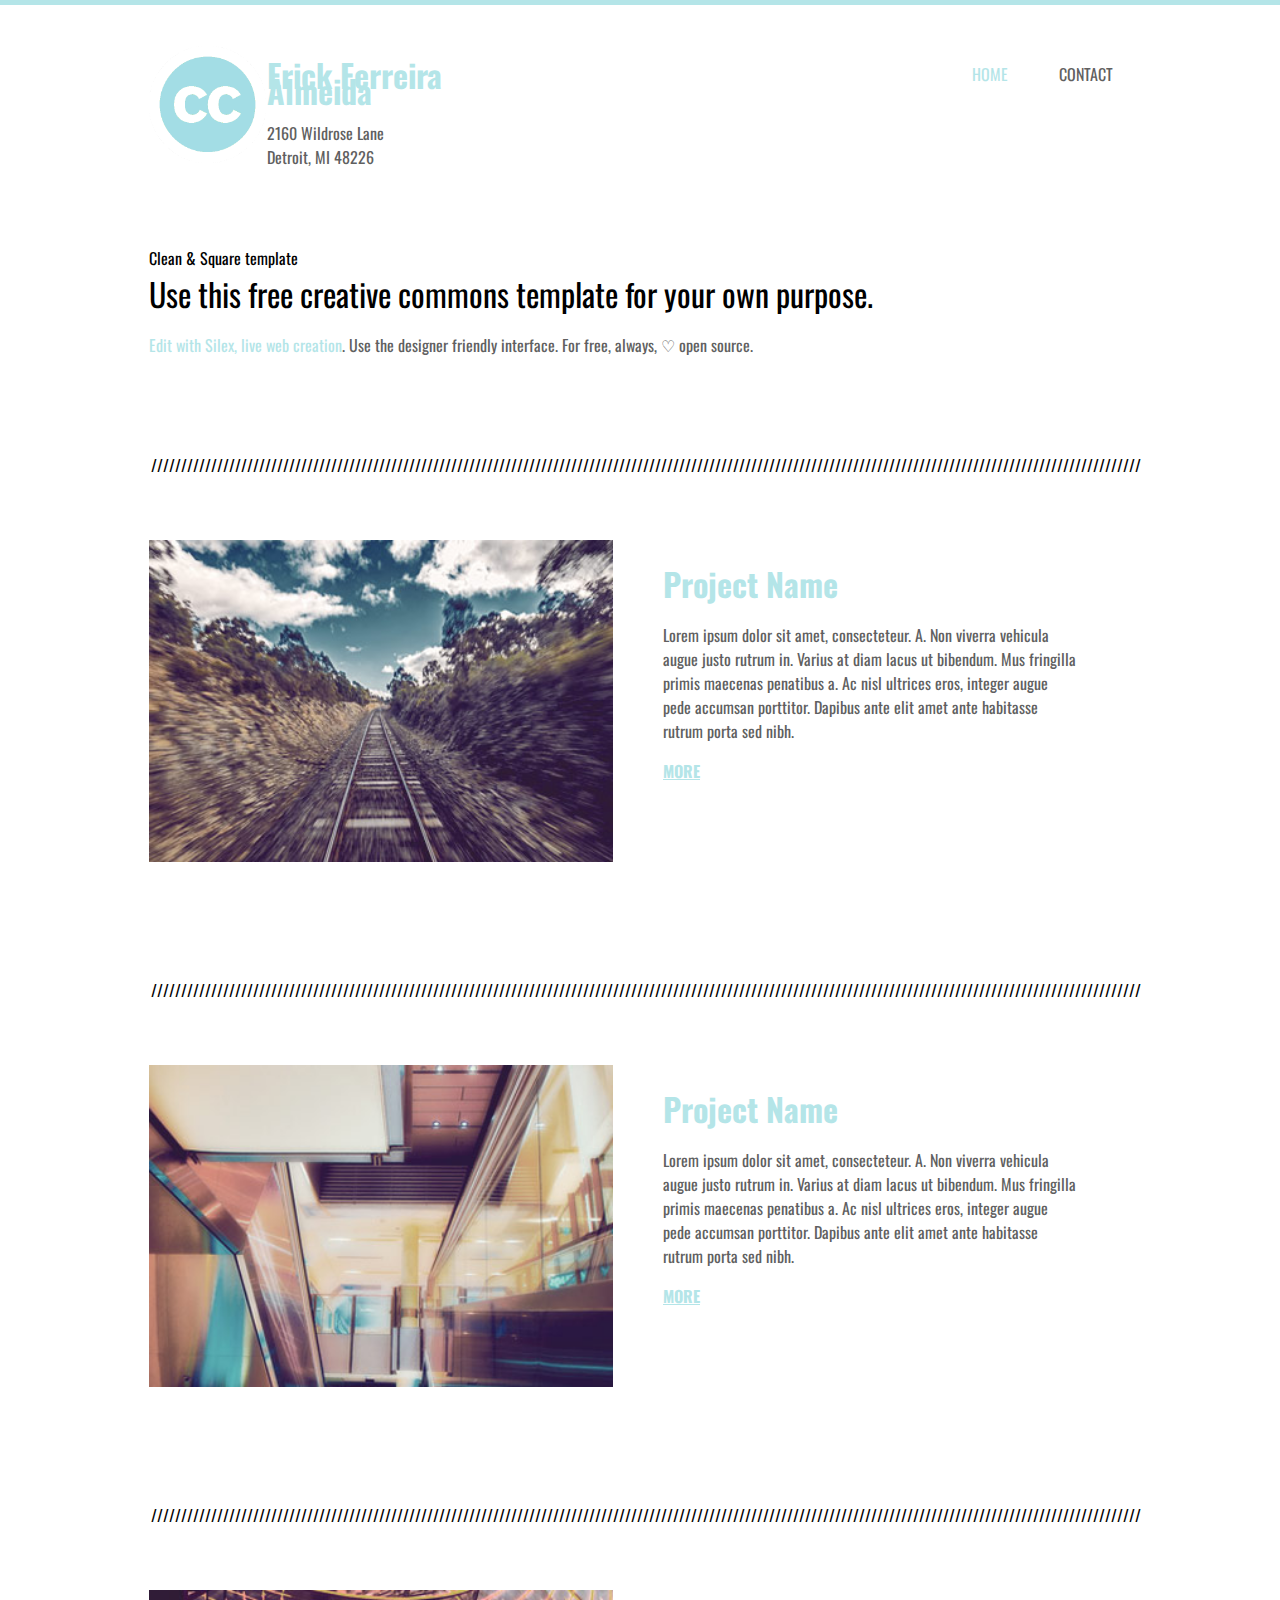
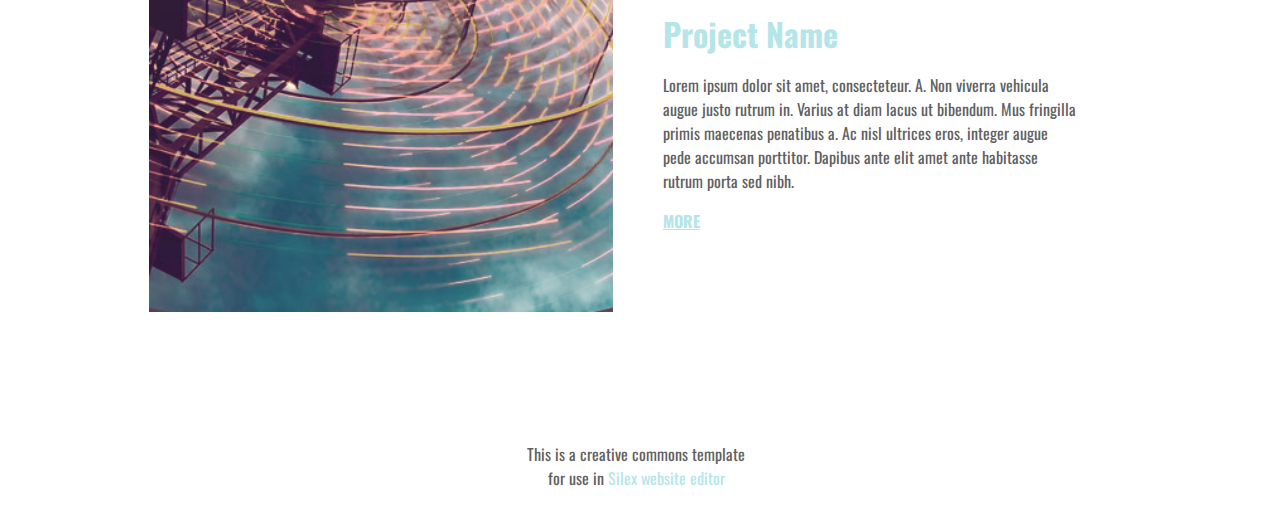
==== index.html @ fea1775f "Batch update" ====
<!doctype html><html lang="en"><head>
    <title>Clean &amp; Square free template - Home</title>
    <meta charset="UTF-8">
    <meta name="generator" content="Silex v2.2.14">

    
    

    <script src="js/jquery.js"></script>
    
    
    <script src="js/front-end.js"></script>
    <link rel="stylesheet" href="css/normalize.css">
    <link rel="stylesheet" href="css/front-end.css">

    

    

    






    
    































    
    
<link href="https://fonts.googleapis.com/css?family=Oswald" rel="stylesheet" class="silex-custom-font"><meta name="viewport" content="width=device-width, initial-scale=1"><script class="silex-script"></script><script src="js/script.js"></script><link href="css/styles.css" rel="stylesheet"><style>body { opacity: 0; transition: .25s opacity ease; }</style></head>

<body class="body-initial all-style enable-mobile prevent-resizable prevent-selectable editable-style silex-runtime silex-published" data-current-page="page-home">
    <div class="container-element editable-style silex-id-1483130857943-13 section-element small-height website-min-width hide-on-mobile prevent-resizable">
        <div class="editable-style silex-element-content website-width silex-id-1483130857943-12 container-element"></div>
    </div>
    
    <header class="container-element editable-style silex-id-1483130355289-7 section-element website-min-width prevent-resizable" style="top: 0px; left: 0px;">
        
    <div class="editable-style silex-element-content website-width silex-id-1483130355289-6 container-element">
            
            

        <div class="editable-style silex-id-1552772425150-3 text-element silex-component prevent-resizable hamburger-menu prevent-auto-z-index hide-on-desktop"><div class="silex-element-content normal">
<!-- inspired by https://codepen.io/erikterwan/pen/EVzeRP -->
<div class="hamburger-menu_1675347473189_538 closed">
    <div class="hamburger-btn ">
      <span></span>
      <span></span>
      <span></span>
    </div>
    <div class="nav-container">
      <div class="prevent-scale">
        <nav class="">
            <ul>
            
                <li><a href="./" class="page-link-active">Home</a></li>
            
                <li><a href="contact.html">Contact</a></li>
            
                <li><a href="https://www.silex.me/">Powered by Silex</a></li>
            
            </ul>
        </nav>
      </div>
  </div>
</div>
<script>
(function() {
  var isOpen = false;
  function close() {
    isOpen = false;
    document.querySelector('.hamburger-menu_1675347473189_538').classList.remove('open');
    document.querySelector('.hamburger-menu_1675347473189_538').classList.add('closed');
  }
  function open() {
    isOpen = true;
    document.querySelector('.hamburger-menu_1675347473189_538').classList.add('open');
    document.querySelector('.hamburger-menu_1675347473189_538').classList.remove('closed');
  }
  function toggle() {
    if(isOpen) close();
    else open();
  }
  function scrollOrResize() {
    close();
    move();
  }
  var silexElement = document.querySelector('.hamburger-menu_1675347473189_538').closest('.editable-style');
  function move() {
    var data = window.silex
    var rect = silexElement.getBoundingClientRect();
    var offset = {
      top: rect.top + data.scrollTop,
      left: rect.left + data.scrollLeft,
    };
    var container = document.querySelector('.hamburger-menu_1675347473189_538 .nav-container');
    container.style.transform = 'translate(' + (data.scrollLeft - (offset.left/data.scale)) + 'px, ' + (data.scrollTop - (offset.top/data.scale)) + 'px)';
  }
  document.querySelector('.hamburger-menu_1675347473189_538 .hamburger-btn').addEventListener('click', function() { toggle(); });
  document.addEventListener('resize', scrollOrResize);
  document.addEventListener('scroll', scrollOrResize);
  scrollOrResize()
  setTimeout(() => scrollOrResize(), 0)
})();
</script>
</div></div><div class="editable-style container-element silex-id-1594114016137-2 hide-on-desktop"></div><div class="editable-style text-element silex-id-1436036522018-5 nav hide-on-mobile">
                    <div class="silex-element-content normal"><p>
                        <a href="./" class="page-link-active">HOME</a>
                    </p></div>
                </div><div class="editable-style text-element silex-id-1436036521917-4 nav hide-on-mobile">
                    <div class="silex-element-content normal">
                        <p><a href="contact.html" class="">CONTACT</a>
                    </p></div>
                </div><a class="editable-style image-element silex-id-1436036524431-29 page-link-active" href="./">
                    <img src="assets/cc.png" class="" alt="Logo">
                </a><a class="editable-style text-element grey-text silex-id-1436036524330-28 page-link-active" href="./">
                    <div class="silex-element-content normal">
                        <h1>Erick Ferreira Almeida</h1><p>2160 Wildrose Lane
                        <br>Detroit, MI 48226</p></div>
                </a></div></header><section class="container-element editable-style silex-id-1483131519736-31 section-element website-min-width prevent-resizable page-home paged-element paged-element-visible">
        <div class="editable-style silex-element-content website-width silex-id-1483131519736-30 container-element">
            
        <div class="editable-style text-element silex-id-1436036524230-27">
                <div class="silex-element-content normal">
                    Clean &amp; Square template
                    <h2>Use this free creative commons template for your own purpose.&nbsp;</h2>
                    <p><a href="//www.silex.me">Edit with Silex, live web creation</a>.&nbsp;Use the designer friendly interface. For free, always,&nbsp;♡ open source.</p>
                </div>
            </div></div>
    </section>



    <section class="container-element editable-style section-element silex-id-1483130397853-8 website-min-width prevent-resizable page-home paged-element paged-element-visible">
        <div class="editable-style silex-element-content website-width container-element silex-id-1483130397854-9">
            
            

            
        <div class="editable-style text-element full-width grey-text silex-id-1436036523928-24 hide-on-mobile">
                <div class="silex-element-content normal">
                    /////////////////////////////////////////////////////////////////////////////////////////////////////////////////////////////////////////////////////////////////////
                </div>
            </div><div class="editable-style image-element silex-id-1483131239727-16">
                <img src="assets/pic08.jpg" class="" alt="an illustrative image"></div><div class="editable-style text-element product-details silex-id-1436036523626-21">
                <div class="silex-element-content normal">
                    <h3>Project Name</h3>
                    
                        
                    
                    
                        <p>Lorem ipsum dolor sit amet, consecteteur. A. Non viverra vehicula augue justo rutrum in. Varius at diam lacus ut bibendum. Mus fringilla primis maecenas penatibus a. Ac nisl ultrices eros, integer augue pede accumsan porttitor.
                            Dapibus ante elit amet ante habitasse rutrum porta sed nibh. <br></p><p><a href="./" class="page-link-active"><b>MORE</b></a></p>
                    
                </div>
            </div></div>
    </section>



































    













    <section class="container-element editable-style section-element silex-id-1483131239726-14 website-min-width prevent-resizable page-home paged-element paged-element-visible">

        <div class="editable-style silex-element-content website-width container-element silex-id-1483131239727-15">
            
            

            
        <div class="editable-style text-element full-width grey-text silex-id-1483131239727-17 hide-on-mobile">
                <div class="silex-element-content normal">
                    /////////////////////////////////////////////////////////////////////////////////////////////////////////////////////////////////////////////////////////////////////
                </div>
            </div><div class="editable-style image-element silex-id-1483131242515-21">
                <img src="assets/pic09.jpg" class="" alt="an illustrative image"></div><div class="editable-style text-element product-details silex-id-1483131239727-18">
                <div class="silex-element-content normal">
                    <h3>Project Name</h3>
                    
                        
                    
                    
                        <p>Lorem ipsum dolor sit amet, consecteteur. A. Non viverra vehicula augue justo rutrum in. Varius at diam lacus ut bibendum. Mus fringilla primis maecenas penatibus a. Ac nisl ultrices eros, integer augue pede accumsan porttitor.
                            Dapibus ante elit amet ante habitasse rutrum porta sed nibh. <br></p><p><a href="./" class="page-link-active"><b>MORE</b></a></p>
                    
                </div>
            </div></div>
    </section>
    <section class="container-element editable-style section-element silex-id-1483131242514-19 website-min-width prevent-resizable page-home paged-element paged-element-visible">

        <div class="editable-style silex-element-content website-width container-element silex-id-1483131242514-20">
            
            

            
        <div class="editable-style text-element full-width grey-text silex-id-1483131242515-22 hide-on-mobile">
                <div class="silex-element-content normal">
                    /////////////////////////////////////////////////////////////////////////////////////////////////////////////////////////////////////////////////////////////////////
                </div>
            </div><div class="editable-style image-element silex-id-1436036524028-25">
                <img class="" src="assets/pic07.jpg" alt="an illustrative image"></div><div class="editable-style text-element product-details silex-id-1483131242515-23">
                <div class="silex-element-content normal">
                    <h3>Project Name</h3>
                    
                        
                    
                    
                        <p>Lorem ipsum dolor sit amet, consecteteur. A. Non viverra vehicula augue justo rutrum in. Varius at diam lacus ut bibendum. Mus fringilla primis maecenas penatibus a. Ac nisl ultrices eros, integer augue pede accumsan porttitor.
                            Dapibus ante elit amet ante habitasse rutrum porta sed nibh. <br></p><p><a href="./" class="page-link-active"><b>MORE</b></a></p>
                    
                </div>
            </div></div>
    </section>

    



    
    <footer class="container-element editable-style section-element silex-id-1483130400381-10 website-min-width prevent-resizable">
        <div class="editable-style silex-element-content website-width container-element silex-id-1483130400382-11">
            <div class="editable-style text-element silex-id-1436036522220-7 full-width small-text style-centered">
                <div class="silex-element-content normal">
                    <p>This is a creative commons template <br>for use in <a href="https://www.silex.me/">Silex website editor</a><br></p></div>
            </div>
        </div>
    </footer>






























</body></html>
---- css/front-end.css ----
/**
 * This file holds the styles of websites while editing
 */

body {
  min-height: 100vh;
  min-width: 98vw; /* remove approx size of vertical scroll bar */
}

/* prevent-auto-z-index is to let the components handle their z-index */
.section-element > .silex-element-content > *:not(.prevent-auto-z-index):not(.fixed) {
  /* put the elements of a section on top of sections bellow */
  z-index: 10;
}
/* workaround a bug of the 2.11 version (front end) */
/* sections used to hava margin-top: -1; which can not be edited in the UI */
.editable-style.section-element {
  margin-top: 0;
}
/****************************************************/
.website-width {
  width: 960px;
}
.paged-element-hidden {
  display: none !important;
}
/* resize */
.editable-style.image-element img {
  border-radius: inherit; /* this is to follow the element's radius */
	width: 100%;
	height: 100%;
}
/*
 .image-element > .silex-element-content {
	overflow: hidden;
}
*/
.html-element .silex-element-content {
  /* enable HTML content to have style="min-height: inherit;" */
  /* removed because it makes components buggy, add it to silex if you need to
  position: absolute;
  min-height: inherit;
  width: 100%; /* needed by slideshow components and probably others */
  /*
  height: 100%; /* needed by slideshow kreview and probably others */
}
/* wysihtml text editor styles */
.wysiwyg-float-left {
  float: left;
  margin: 0 8px 8px 0;
}
.wysiwyg-float-right {
  float: right;
  margin: 0 0 8px 8px;
}
/* Remove dots surrounding links in Firefox
    because of normalize.css */
a:focus{ outline: none;}

body .editable-style[data-silex-href] {
  cursor: pointer;
}
body.enable-mobile .editable-style.hide-on-desktop {
  display: none;
}
/* only outside the editor */
/* needs to be more qualified than body.enable-mobile .editable-style:not(.prevent-mobile-style) */
body.silex-runtime.body-initial .fixed {
  position: absolute;
  z-index: 20;
}
/* Mobile styles */
@media (max-width:480px) {
  /* needs to be more qualified than body.enable-mobile .editable-style:not(.prevent-mobile-style) */
  body.silex-runtime.body-initial .fixed {
    /* on mobile (chrome, this is needed to be on top of other content) */
    position: relative;
  }

  /* hide horizontal scroll bar which appears because of residual values in css
  html {
    overflow-x: hidden;
  }
  */
  body {
    position: initial; /* used to be absolute but now only in editor (editable.css), when position is absolute the body has the size of its content */
  }
  /* mobile mode */
  body.enable-mobile .editable-style:not(.prevent-mobile-style),
  body.enable-mobile .background.background-initial {
    position: static;
    top: auto;
    left: auto;
    max-width: 100%;
    min-width: auto; /* this is to remove sections min-width, since section min-width is set to the witdh of its content in Element::setStyle() */
    margin-left: auto;
    margin-right: auto;
  }
  body.enable-mobile .editable-style.section-element {
    padding: 0;
  }
  body.enable-mobile.silex-resizing .editable-style:not(.prevent-mobile-style) {
    max-width: unset; /* while dragging let the user size the elements freely */
  }
  body.enable-mobile .image-element.editable-style:not(.prevent-mobile-style) {
    position: relative;
  }
  body.enable-mobile .editable-style.section-element {
    max-width: 100%; /* section bg should be 100% width because user do not need to grab the side and resize */
    padding: 0;
    margin: 0;
  }
  body.enable-mobile .container-element:not(.paged-element-hidden) {
    display: flex;
    align-items: center;
    justify-content: space-around;
    flex-wrap: wrap;
  }
  /* but still hide paged elements or desktop only elements */
  body.enable-mobile .editable-style.hide-on-mobile {
    display: none;
  }
  body.enable-mobile .editable-style.hide-on-desktop:not(.paged-element-hidden) {
    display: initial;
  }
  body.silex-runtime.enable-mobile .background.background-initial {
    max-width: 100%;
  }
}

/* only outside the editor */
/* needs to be more qualified than body.enable-mobile .editable-style:not(.prevent-mobile-style) */
body.silex-runtime.body-initial .fixed {
  position: absolute;
  z-index: 20;
}
/* Mobile styles */
@media (max-width:480px) {
  /* needs to be more qualified than body.enable-mobile .editable-style:not(.prevent-mobile-style) */
  body.silex-runtime.body-initial .fixed {
    /* on mobile (chrome, this is needed to be on top of other content) */
    position: relative;
  }
}

/**
 * prodotype components
 */
.silex-element-content-full-height .silex-element-content {
  height: 100%;
}
silex-template,
.prodotype-preview {
  display: none;
}
.prodotype-runtime,
.prodotype-runtime-strict {
  display: none;
}
.prodotype-published {
  display: none;
}
body.silex-editor .prodotype-preview {
  display: block;
}
body.silex-runtime .prodotype-runtime,
body.silex-runtime .prodotype-runtime-strict {
  display: block;
}
body.silex-published .prodotype-published {
  display: block;
}
body.silex-publish .prodotype-runtime-strict {
  display: none;
}
.prodotype-force-size {
  position: absolute;
  width: 100%;
  height: 100%;
}
.silex-component-button button {
  width: 100%;
}
/* full-width component*/
div.editable-style.full-width-section {
  min-height: 100px;
}

div.editable-style.full-width-section>.editable-style {
  position: static;
  min-width: 100%;
}

div.editable-style.full-width-section>.editable-style.silex-element-content {
  display: none;
}
---- css/styles.css ----
.body-initial {cursor: auto; background-color: rgb(255, 255, 255); position: static;}.silex-id-1483130857943-13 {background-color: rgba(180,229,232,1); min-width: 980px; position: static; margin-top: -1px;}.silex-id-1483130857943-12 {background-color: transparent; min-height: 5px; position: relative; margin-left: auto; margin-right: auto;}.silex-id-1483130355289-7 {position: static; margin-top: -1px;}.silex-id-1483130355289-6 {background-color: transparent; min-height: 197px; position: relative; margin-left: auto; margin-right: auto;}.silex-id-1552772425150-3 {width: 33px; background-color: transparent; top: 35px; left: 35px; min-height: 27px; position: absolute;}.silex-id-1436036524431-29 {width: 117px; top: 41px; left: -1.5px; height: 117px; position: absolute;}.silex-id-1436036524330-28 {width: 283px; top: 41px; left: 116.5px; min-height: 122px; position: absolute;}.silex-id-1436036522018-5 {width: 90px; top: 41px; left: 795px; min-height: 56px; position: absolute;}.silex-id-1436036521917-4 {width: 90px; top: 41px; left: 891px; min-height: 56px; position: absolute;}.silex-id-1483131519736-31 {position: static; margin-top: -1px;}.silex-id-1483131519736-30 {background-color: transparent; min-height: 229px; position: relative; margin-left: auto; margin-right: auto;}.silex-id-1436036524230-27 {width: 822px; top: 44px; left: -1px; min-height: 146px; position: absolute;}.silex-id-1483130397853-8 {position: static; margin-top: -1px;}.silex-id-1483130397854-9 {background-color: transparent; min-height: 525px; position: relative; margin-left: auto; margin-right: auto;}.silex-id-1436036523928-24 {width: 978px; top: 22px; left: 1px; min-height: 26px; position: absolute;}.silex-id-1436036524028-25 {width: 464px; top: 109px; left: -1.5px; height: 322px; position: absolute;}.silex-id-1436036523626-21 {width: 415px; top: 129px; left: 513px; min-height: 302px; position: absolute;}.silex-id-1483131239726-14 {position: static; margin-top: -1px;}.silex-id-1483131239727-15 {background-color: transparent; min-height: 525px; position: relative; margin-left: auto; margin-right: auto;}.silex-id-1483131239727-17 {width: 978px; top: 22px; left: 1px; min-height: 26px; position: absolute;}.silex-id-1483131239727-16 {width: 464px; top: 109px; left: -1px; height: 322px; position: absolute;}.silex-id-1483131239727-18 {width: 415px; top: 129px; left: 513px; min-height: 302px; position: absolute;}.silex-id-1483131242514-19 {position: static; margin-top: -1px;}.silex-id-1483131242514-20 {background-color: transparent; min-height: 525px; position: relative; margin-left: auto; margin-right: auto;}.silex-id-1483131242515-22 {width: 978px; top: 22px; left: 1px; min-height: 26px; position: absolute;}.silex-id-1483131242515-21 {width: 464px; top: 109px; left: -1px; height: 322px; position: absolute;}.silex-id-1483131242515-23 {width: 415px; top: 129px; left: 513px; min-height: 302px; position: absolute;}.silex-id-1483131410736-25 {position: static; margin-top: -1px;}.silex-id-1483131410737-26 {background-color: transparent; min-height: 525px; position: relative; margin-left: auto; margin-right: auto;}.silex-id-1436036521716-2 {width: 457px; top: 59px; left: 522px; min-height: 393px; position: absolute;}.silex-id-1538155859204-2 {width: 463px; height: 407px; background-color: transparent; top: 56px; left: 0px; position: absolute;}.silex-id-1483130400381-10 {min-width: 980px; position: static; margin-top: -1px;}.silex-id-1483130400382-11 {background-color: transparent; min-height: 113px; position: relative; margin-left: auto; margin-right: auto;}.silex-id-1436036522220-7 {width: 238px; top: 20px; left: 367px; min-height: 80px; position: absolute;}.silex-id-1594114016137-2 {width: 100px; min-height: 100px; background-color: rgb(255, 255, 255); position: absolute; top: 158px; left: 184px;}@media only screen and (max-width: 480px) {.silex-id-1483130355289-7 {top: 20px; left: 0px;}.silex-id-1483130355289-6 {min-height: 364px; display: flex; flex-direction: row;}.silex-id-1552772425150-3 {min-height: 27px; width: 33px; position: static;}.silex-id-1436036524431-29 {height: 117px; top: -61px; left: -252px; width: 117px;}.silex-id-1436036524330-28 {min-height: 196px; top: 0px; left: 0px; width: 381px;}.silex-id-1483131519736-31 {top: 401px; left: 0px;}.silex-id-1483131519736-30 {min-height: 415px;}.silex-id-1436036524230-27 {top: 44px; left: -1px; width: 440px; min-height: 325px;}.silex-id-1483130397853-8 {top: 730px; left: 0px;}.silex-id-1483130397854-9 {min-height: 445.433349609375px;}.silex-id-1436036524028-25 {height: 322px; top: -5px; left: 0px; width: 464px;}.silex-id-1483131239726-14 {top: 1470px; left: 0px;}.silex-id-1483131239727-15 {min-height: 735px;}.silex-id-1483131239727-16 {height: 322px; top: -5px; left: 0px; width: 464px;}.silex-id-1483131242514-19 {top: 2205px; left: 0px;}.silex-id-1483131242514-20 {min-height: 456.433349609375px;}.silex-id-1483131242515-21 {height: 322px; top: -5px; left: 0px; width: 464px;}.silex-id-1483131242515-23 {top: 384px; left: 15px; width: 415px; min-height: 314px;}.silex-id-1483131410736-25 {top: 401px; left: 0px;}.silex-id-1483131410737-26 {top: 0px; left: 12px; width: 445px; min-height: 791px;}.silex-id-1538155859204-2 {height: 407px; top: 0px; left: 0px; width: 460px;}.silex-id-1483130400381-10 {top: 3487px; left: 0px;}.silex-id-1483130400382-11 {min-height: 213px;}.silex-id-1594114016137-2 {min-height: 20px; width: 328px; display: flex; justify-content: left; position: static; align-items: center; flex-direction: column;}}
.website-width {width: 980px;}@media (min-width: 481px) {.silex-editor {min-width: 1180px;}}
h1 {line-height: 0.5;}h2 {font-weight: normal; font-size: 32px; margin-top: 0; margin-bottom: 0;}h3 {font-size: 32px; color: #B4E5E8; margin-top: 0; margin-bottom: 0;}.text-element > .silex-element-content {font-family: 'Oswald', sans-serif; font-weight: normal;}p {color: #606060;}a {color: #B4E5E8; text-decoration: none;}[data-silex-href] {color: #B4E5E8; text-decoration: none;}b {text-decoration: underline;}@media only screen and (max-width: 480px) {h1 {line-height: 1;}.text-element > .silex-element-content {font-size: 22px;}}
.nav.text-element > .silex-element-content {text-align: center;}.nav a {color: #606060; text-decoration: none;}.nav [data-silex-href] {color: #606060; text-decoration: none;}.nav .page-link-active {color: #B4E5E8;}
@media only screen and (max-width: 480px) {.hamburger-menu.text-element > .silex-element-content {line-height: 2;}.hamburger-menu a {color: #606060;}.hamburger-menu [data-silex-href] {color: #606060;}.hamburger-menu ul li {list-style-type: none; font-size: 1.5em;}.hamburger-menu .page-link-active {color: #B4E5E8;}}
.style-centered.text-element > .silex-element-content {text-align: center;}
.hamburger-menu_1675347473189_538 {position: absolute; z-index: 20;}.silex-editor .hamburger-menu_1675347473189_538 nav {left: -9999px;}.hamburger-menu_1675347473189_538 nav ul {margin-top: 80px;}.hamburger-menu_1675347473189_538 nav {opacity: 0; position: absolute; background-color: #B4E5E8; transition: left 1s ease, height 0s ease 1s; left: -300px; width: 300px; height: 20px;}.hamburger-menu_1675347473189_538.open nav {opacity: 1; height: 100vh; left: 0; transition: left 1s ease, height 0s ease 0s;}.hamburger-menu_1675347473189_538 .nav-container {z-index: 10; position: absolute;}.hamburger-menu_1675347473189_538.open .nav-container {}.hamburger-menu_1675347473189_538 .hamburger-btn {z-index: 20; cursor: pointer; position: absolute;}.hamburger-menu_1675347473189_538 .hamburger-btn span {display: block; width: 30px; height: 5px; margin-bottom: 3px; position: relative; background-color: #000000; border: 1px solid #ffffff; border-radius: 3px; transition: border-color 0.1s ease-in,
      opacity 0.1s ease-in,
      transform 0.1s ease-in,
      background 0.1s ease-in;}.hamburger-menu_1675347473189_538.open .hamburger-btn span {border-color: rgba(255, 255, 255, 0);}.hamburger-menu_1675347473189_538 .hamburger-btn span:first-child {transform-origin: 4px -2px;}.hamburger-menu_1675347473189_538.open .hamburger-btn span:first-child {transform: rotate(45deg) translate(7px, -4px);}.hamburger-menu_1675347473189_538.open .hamburger-btn span:nth-last-child(2) {opacity: 0;}.hamburger-menu_1675347473189_538 .hamburger-btn span:nth-child(3) {transform-origin: -11px 4px;}.hamburger-menu_1675347473189_538.open .hamburger-btn span:nth-child(3) {transform: rotate(-45deg) translate(0, 12px);}
#id_1675347473294_802 input[type=text], select {width: 100%; padding: 12px 20px; margin: 8px 0; display: inline-block; border: 1px solid #ccc; border-radius: 3px; box-sizing: border-box;}#id_1675347473294_802 input[type=submit] {width: 100%; background-color: #B4E5E8; color: #FFFFFF; padding: 14px 20px; margin: 8px 0; border: 1px solid #B4E5E8; border-radius: 3px; cursor: pointer;}#id_1675347473294_802 label {color: #000000;}#id_1675347473294_802 .fill-vertical {flex: 1 1 auto; display: flex; flex-direction: column;}#id_1675347473294_802 .fill-vertical textarea {flex: 1 1 auto; width: 100%; height: 150px; padding: 12px 20px; box-sizing: border-box; border: 2px solid #ccc; border-radius: 3px; background-color: #f8f8f8; font-size: 16px; resize: none;}#id_1675347473294_802 {border-radius: 3px; display: flex; flex-direction: column; justify-content: space-between; height: 100%;}body.silex-runtime {opacity: 1;}
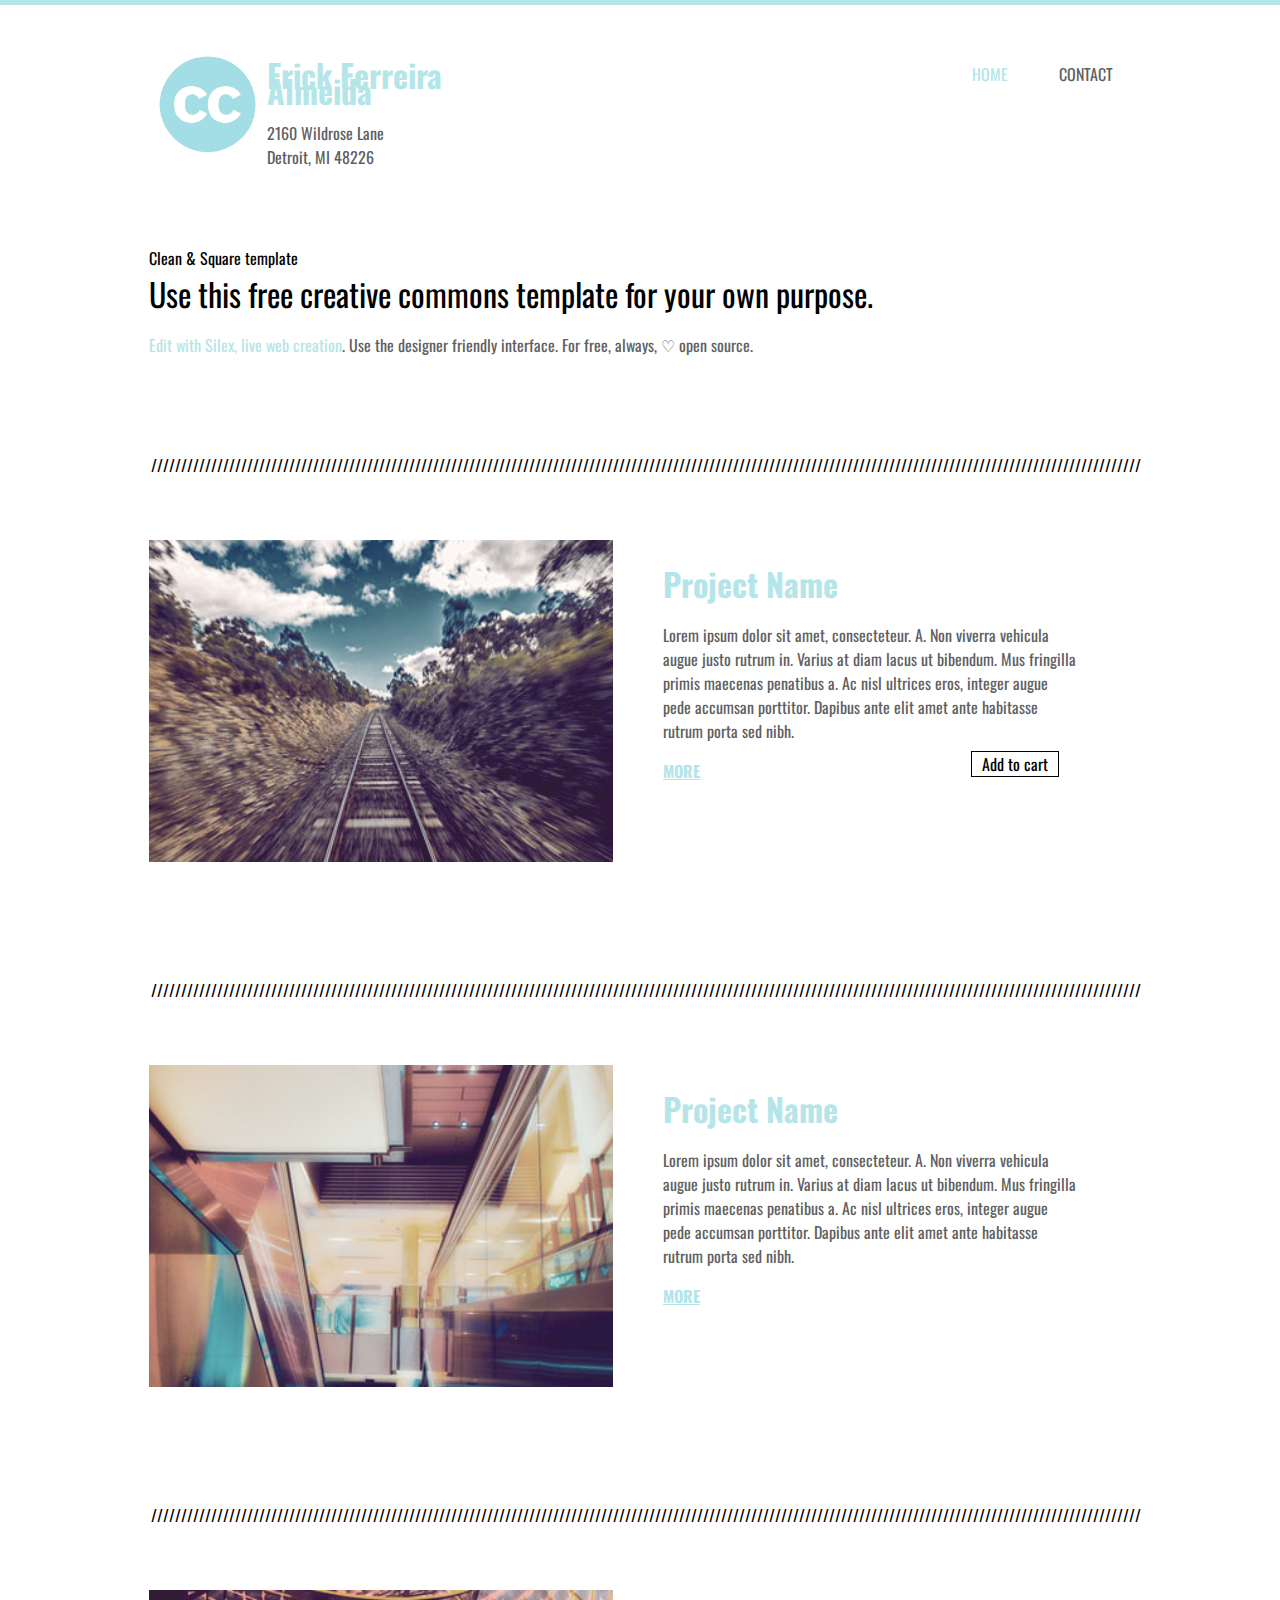
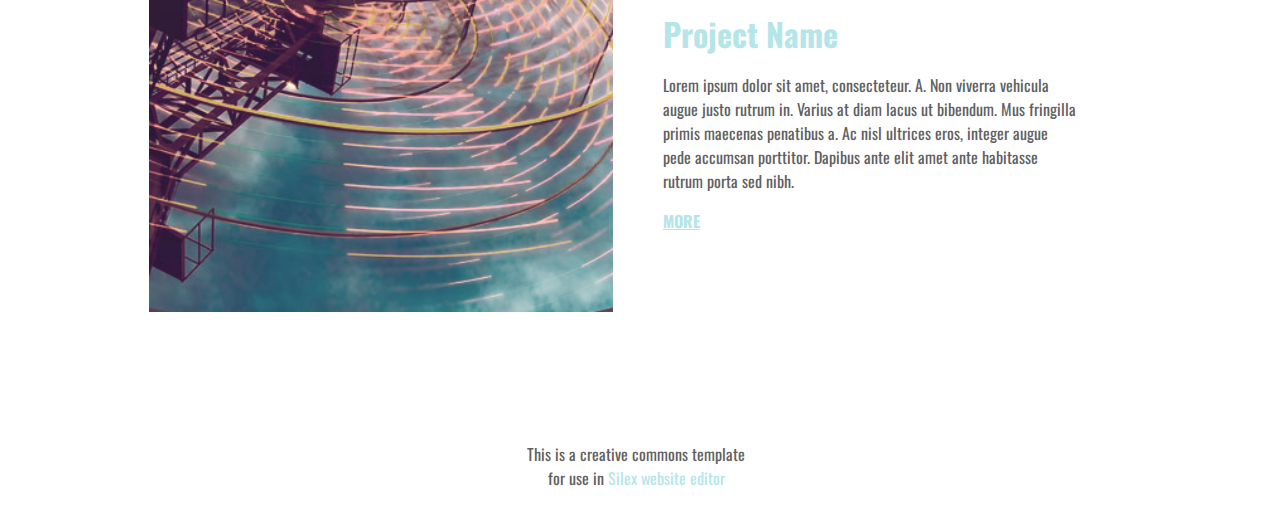
==== commit e26d622b: "Batch update" ====
--- a/index.html
+++ b/index.html
@@ -59,7 +59,7 @@
 
     
     
-<link href="https://fonts.googleapis.com/css?family=Oswald" rel="stylesheet" class="silex-custom-font"><meta name="viewport" content="width=device-width, initial-scale=1"><script class="silex-script"></script><script src="js/script.js"></script><link href="css/styles.css" rel="stylesheet"><style>body { opacity: 0; transition: .25s opacity ease; }</style></head>
+<link href="https://fonts.googleapis.com/css?family=Oswald" rel="stylesheet" class="silex-custom-font"><meta name="viewport" content="width=device-width, initial-scale=1"><script src="js/script.js"></script><link href="css/styles.css" rel="stylesheet"><style>body { opacity: 0; transition: .25s opacity ease; }</style></head>
 
 <body class="body-initial all-style enable-mobile prevent-resizable prevent-selectable editable-style silex-runtime silex-published" data-current-page="page-home">
     <div class="container-element editable-style silex-id-1483130857943-13 section-element small-height website-min-width hide-on-mobile prevent-resizable">
@@ -74,7 +74,7 @@
 
         <div class="editable-style silex-id-1552772425150-3 text-element silex-component prevent-resizable hamburger-menu prevent-auto-z-index hide-on-desktop"><div class="silex-element-content normal">
 <!-- inspired by https://codepen.io/erikterwan/pen/EVzeRP -->
-<div class="hamburger-menu_1675347473189_538 closed">
+<div class="hamburger-menu_1675347614409_446 closed">
     <div class="hamburger-btn ">
       <span></span>
       <span></span>
@@ -101,13 +101,13 @@
   var isOpen = false;
   function close() {
     isOpen = false;
-    document.querySelector('.hamburger-menu_1675347473189_538').classList.remove('open');
-    document.querySelector('.hamburger-menu_1675347473189_538').classList.add('closed');
+    document.querySelector('.hamburger-menu_1675347614409_446').classList.remove('open');
+    document.querySelector('.hamburger-menu_1675347614409_446').classList.add('closed');
   }
   function open() {
     isOpen = true;
-    document.querySelector('.hamburger-menu_1675347473189_538').classList.add('open');
-    document.querySelector('.hamburger-menu_1675347473189_538').classList.remove('closed');
+    document.querySelector('.hamburger-menu_1675347614409_446').classList.add('open');
+    document.querySelector('.hamburger-menu_1675347614409_446').classList.remove('closed');
   }
   function toggle() {
     if(isOpen) close();
@@ -117,7 +117,7 @@
     close();
     move();
   }
-  var silexElement = document.querySelector('.hamburger-menu_1675347473189_538').closest('.editable-style');
+  var silexElement = document.querySelector('.hamburger-menu_1675347614409_446').closest('.editable-style');
   function move() {
     var data = window.silex
     var rect = silexElement.getBoundingClientRect();
@@ -125,10 +125,10 @@
       top: rect.top + data.scrollTop,
       left: rect.left + data.scrollLeft,
     };
-    var container = document.querySelector('.hamburger-menu_1675347473189_538 .nav-container');
+    var container = document.querySelector('.hamburger-menu_1675347614409_446 .nav-container');
     container.style.transform = 'translate(' + (data.scrollLeft - (offset.left/data.scale)) + 'px, ' + (data.scrollTop - (offset.top/data.scale)) + 'px)';
   }
-  document.querySelector('.hamburger-menu_1675347473189_538 .hamburger-btn').addEventListener('click', function() { toggle(); });
+  document.querySelector('.hamburger-menu_1675347614409_446 .hamburger-btn').addEventListener('click', function() { toggle(); });
   document.addEventListener('resize', scrollOrResize);
   document.addEventListener('scroll', scrollOrResize);
   scrollOrResize()
@@ -185,7 +185,7 @@
                             Dapibus ante elit amet ante habitasse rutrum porta sed nibh. <br></p><p><a href="./" class="page-link-active"><b>MORE</b></a></p>
                     
                 </div>
-            </div></div>
+            </div><div class="editable-style text-element silex-id-1675347953041-0 style-addtocart snipcart-add-item" data-item-id="product1" data-item-price="79.99" data-item-description="High-quality replica of The Starry Night by the Dutch post-impressionist painter Vincent van Gogh." data-item-image="https://lexostif.github.io/silex-snipcart/assets/pic08.jpg" data-item-name="The Starry Night"><div class="silex-element-content normal">Add to cart<br></div></div></div>
     </section>
 
 
--- a/css/styles.css
+++ b/css/styles.css
@@ -1,13 +1,14 @@
 
 
-.body-initial {cursor: auto; background-color: rgb(255, 255, 255); position: static;}.silex-id-1483130857943-13 {background-color: rgba(180,229,232,1); min-width: 980px; position: static; margin-top: -1px;}.silex-id-1483130857943-12 {background-color: transparent; min-height: 5px; position: relative; margin-left: auto; margin-right: auto;}.silex-id-1483130355289-7 {position: static; margin-top: -1px;}.silex-id-1483130355289-6 {background-color: transparent; min-height: 197px; position: relative; margin-left: auto; margin-right: auto;}.silex-id-1552772425150-3 {width: 33px; background-color: transparent; top: 35px; left: 35px; min-height: 27px; position: absolute;}.silex-id-1436036524431-29 {width: 117px; top: 41px; left: -1.5px; height: 117px; position: absolute;}.silex-id-1436036524330-28 {width: 283px; top: 41px; left: 116.5px; min-height: 122px; position: absolute;}.silex-id-1436036522018-5 {width: 90px; top: 41px; left: 795px; min-height: 56px; position: absolute;}.silex-id-1436036521917-4 {width: 90px; top: 41px; left: 891px; min-height: 56px; position: absolute;}.silex-id-1483131519736-31 {position: static; margin-top: -1px;}.silex-id-1483131519736-30 {background-color: transparent; min-height: 229px; position: relative; margin-left: auto; margin-right: auto;}.silex-id-1436036524230-27 {width: 822px; top: 44px; left: -1px; min-height: 146px; position: absolute;}.silex-id-1483130397853-8 {position: static; margin-top: -1px;}.silex-id-1483130397854-9 {background-color: transparent; min-height: 525px; position: relative; margin-left: auto; margin-right: auto;}.silex-id-1436036523928-24 {width: 978px; top: 22px; left: 1px; min-height: 26px; position: absolute;}.silex-id-1436036524028-25 {width: 464px; top: 109px; left: -1.5px; height: 322px; position: absolute;}.silex-id-1436036523626-21 {width: 415px; top: 129px; left: 513px; min-height: 302px; position: absolute;}.silex-id-1483131239726-14 {position: static; margin-top: -1px;}.silex-id-1483131239727-15 {background-color: transparent; min-height: 525px; position: relative; margin-left: auto; margin-right: auto;}.silex-id-1483131239727-17 {width: 978px; top: 22px; left: 1px; min-height: 26px; position: absolute;}.silex-id-1483131239727-16 {width: 464px; top: 109px; left: -1px; height: 322px; position: absolute;}.silex-id-1483131239727-18 {width: 415px; top: 129px; left: 513px; min-height: 302px; position: absolute;}.silex-id-1483131242514-19 {position: static; margin-top: -1px;}.silex-id-1483131242514-20 {background-color: transparent; min-height: 525px; position: relative; margin-left: auto; margin-right: auto;}.silex-id-1483131242515-22 {width: 978px; top: 22px; left: 1px; min-height: 26px; position: absolute;}.silex-id-1483131242515-21 {width: 464px; top: 109px; left: -1px; height: 322px; position: absolute;}.silex-id-1483131242515-23 {width: 415px; top: 129px; left: 513px; min-height: 302px; position: absolute;}.silex-id-1483131410736-25 {position: static; margin-top: -1px;}.silex-id-1483131410737-26 {background-color: transparent; min-height: 525px; position: relative; margin-left: auto; margin-right: auto;}.silex-id-1436036521716-2 {width: 457px; top: 59px; left: 522px; min-height: 393px; position: absolute;}.silex-id-1538155859204-2 {width: 463px; height: 407px; background-color: transparent; top: 56px; left: 0px; position: absolute;}.silex-id-1483130400381-10 {min-width: 980px; position: static; margin-top: -1px;}.silex-id-1483130400382-11 {background-color: transparent; min-height: 113px; position: relative; margin-left: auto; margin-right: auto;}.silex-id-1436036522220-7 {width: 238px; top: 20px; left: 367px; min-height: 80px; position: absolute;}.silex-id-1594114016137-2 {width: 100px; min-height: 100px; background-color: rgb(255, 255, 255); position: absolute; top: 158px; left: 184px;}@media only screen and (max-width: 480px) {.silex-id-1483130355289-7 {top: 20px; left: 0px;}.silex-id-1483130355289-6 {min-height: 364px; display: flex; flex-direction: row;}.silex-id-1552772425150-3 {min-height: 27px; width: 33px; position: static;}.silex-id-1436036524431-29 {height: 117px; top: -61px; left: -252px; width: 117px;}.silex-id-1436036524330-28 {min-height: 196px; top: 0px; left: 0px; width: 381px;}.silex-id-1483131519736-31 {top: 401px; left: 0px;}.silex-id-1483131519736-30 {min-height: 415px;}.silex-id-1436036524230-27 {top: 44px; left: -1px; width: 440px; min-height: 325px;}.silex-id-1483130397853-8 {top: 730px; left: 0px;}.silex-id-1483130397854-9 {min-height: 445.433349609375px;}.silex-id-1436036524028-25 {height: 322px; top: -5px; left: 0px; width: 464px;}.silex-id-1483131239726-14 {top: 1470px; left: 0px;}.silex-id-1483131239727-15 {min-height: 735px;}.silex-id-1483131239727-16 {height: 322px; top: -5px; left: 0px; width: 464px;}.silex-id-1483131242514-19 {top: 2205px; left: 0px;}.silex-id-1483131242514-20 {min-height: 456.433349609375px;}.silex-id-1483131242515-21 {height: 322px; top: -5px; left: 0px; width: 464px;}.silex-id-1483131242515-23 {top: 384px; left: 15px; width: 415px; min-height: 314px;}.silex-id-1483131410736-25 {top: 401px; left: 0px;}.silex-id-1483131410737-26 {top: 0px; left: 12px; width: 445px; min-height: 791px;}.silex-id-1538155859204-2 {height: 407px; top: 0px; left: 0px; width: 460px;}.silex-id-1483130400381-10 {top: 3487px; left: 0px;}.silex-id-1483130400382-11 {min-height: 213px;}.silex-id-1594114016137-2 {min-height: 20px; width: 328px; display: flex; justify-content: left; position: static; align-items: center; flex-direction: column;}}
+.body-initial {cursor: auto; background-color: rgb(255, 255, 255); position: static;}.silex-id-1483130857943-13 {background-color: rgba(180,229,232,1); min-width: 980px; position: static; margin-top: -1px;}.silex-id-1483130857943-12 {background-color: transparent; min-height: 5px; position: relative; margin-left: auto; margin-right: auto;}.silex-id-1483130355289-7 {position: static; margin-top: -1px;}.silex-id-1483130355289-6 {background-color: transparent; min-height: 197px; position: relative; margin-left: auto; margin-right: auto;}.silex-id-1552772425150-3 {width: 33px; background-color: transparent; top: 35px; left: 35px; min-height: 27px; position: absolute;}.silex-id-1436036524431-29 {width: 117px; top: 41px; left: -1.5px; height: 117px; position: absolute;}.silex-id-1436036524330-28 {width: 283px; top: 41px; left: 116.5px; min-height: 122px; position: absolute;}.silex-id-1436036522018-5 {width: 90px; top: 41px; left: 795px; min-height: 56px; position: absolute;}.silex-id-1436036521917-4 {width: 90px; top: 41px; left: 891px; min-height: 56px; position: absolute;}.silex-id-1483131519736-31 {position: static; margin-top: -1px;}.silex-id-1483131519736-30 {background-color: transparent; min-height: 229px; position: relative; margin-left: auto; margin-right: auto;}.silex-id-1436036524230-27 {width: 822px; top: 44px; left: -1px; min-height: 146px; position: absolute;}.silex-id-1483130397853-8 {position: static; margin-top: -1px;}.silex-id-1483130397854-9 {background-color: transparent; min-height: 525px; position: relative; margin-left: auto; margin-right: auto;}.silex-id-1436036523928-24 {width: 978px; top: 22px; left: 1px; min-height: 26px; position: absolute;}.silex-id-1436036524028-25 {width: 464px; top: 109px; left: -1.5px; height: 322px; position: absolute;}.silex-id-1436036523626-21 {width: 415px; top: 129px; left: 513px; min-height: 302px; position: absolute;}.silex-id-1483131239726-14 {position: static; margin-top: -1px;}.silex-id-1483131239727-15 {background-color: transparent; min-height: 525px; position: relative; margin-left: auto; margin-right: auto;}.silex-id-1483131239727-17 {width: 978px; top: 22px; left: 1px; min-height: 26px; position: absolute;}.silex-id-1483131239727-16 {width: 464px; top: 109px; left: -1px; height: 322px; position: absolute;}.silex-id-1483131239727-18 {width: 415px; top: 129px; left: 513px; min-height: 302px; position: absolute;}.silex-id-1483131242514-19 {position: static; margin-top: -1px;}.silex-id-1483131242514-20 {background-color: transparent; min-height: 525px; position: relative; margin-left: auto; margin-right: auto;}.silex-id-1483131242515-22 {width: 978px; top: 22px; left: 1px; min-height: 26px; position: absolute;}.silex-id-1483131242515-21 {width: 464px; top: 109px; left: -1px; height: 322px; position: absolute;}.silex-id-1483131242515-23 {width: 415px; top: 129px; left: 513px; min-height: 302px; position: absolute;}.silex-id-1483131410736-25 {position: static; margin-top: -1px;}.silex-id-1483131410737-26 {background-color: transparent; min-height: 525px; position: relative; margin-left: auto; margin-right: auto;}.silex-id-1436036521716-2 {width: 457px; top: 59px; left: 522px; min-height: 393px; position: absolute;}.silex-id-1538155859204-2 {width: 463px; height: 407px; background-color: transparent; top: 56px; left: 0px; position: absolute;}.silex-id-1483130400381-10 {min-width: 980px; position: static; margin-top: -1px;}.silex-id-1483130400382-11 {background-color: transparent; min-height: 113px; position: relative; margin-left: auto; margin-right: auto;}.silex-id-1436036522220-7 {width: 238px; top: 20px; left: 367px; min-height: 80px; position: absolute;}.silex-id-1594114016137-2 {width: 100px; min-height: 100px; background-color: rgb(255, 255, 255); position: absolute; top: 158px; left: 184px;}.silex-id-1675347953041-0 {position: absolute; top: 319.5px; left: 821px; border-width: 1px 1px 1px 1px; border-style: solid;}@media only screen and (max-width: 480px) {.silex-id-1483130355289-7 {top: 20px; left: 0px;}.silex-id-1483130355289-6 {min-height: 364px; display: flex; flex-direction: row;}.silex-id-1552772425150-3 {min-height: 27px; width: 33px; position: static;}.silex-id-1436036524431-29 {height: 117px; top: -61px; left: -252px; width: 117px;}.silex-id-1436036524330-28 {min-height: 196px; top: 0px; left: 0px; width: 381px;}.silex-id-1483131519736-31 {top: 401px; left: 0px;}.silex-id-1483131519736-30 {min-height: 415px;}.silex-id-1436036524230-27 {top: 44px; left: -1px; width: 440px; min-height: 325px;}.silex-id-1483130397853-8 {top: 730px; left: 0px;}.silex-id-1483130397854-9 {min-height: 445.433349609375px;}.silex-id-1436036524028-25 {height: 322px; top: -5px; left: 0px; width: 464px;}.silex-id-1483131239726-14 {top: 1470px; left: 0px;}.silex-id-1483131239727-15 {min-height: 735px;}.silex-id-1483131239727-16 {height: 322px; top: -5px; left: 0px; width: 464px;}.silex-id-1483131242514-19 {top: 2205px; left: 0px;}.silex-id-1483131242514-20 {min-height: 456.433349609375px;}.silex-id-1483131242515-21 {height: 322px; top: -5px; left: 0px; width: 464px;}.silex-id-1483131242515-23 {top: 384px; left: 15px; width: 415px; min-height: 314px;}.silex-id-1483131410736-25 {top: 401px; left: 0px;}.silex-id-1483131410737-26 {top: 0px; left: 12px; width: 445px; min-height: 791px;}.silex-id-1538155859204-2 {height: 407px; top: 0px; left: 0px; width: 460px;}.silex-id-1483130400381-10 {top: 3487px; left: 0px;}.silex-id-1483130400382-11 {min-height: 213px;}.silex-id-1594114016137-2 {min-height: 20px; width: 328px; display: flex; justify-content: left; position: static; align-items: center; flex-direction: column;}}
 .website-width {width: 980px;}@media (min-width: 481px) {.silex-editor {min-width: 1180px;}}
 h1 {line-height: 0.5;}h2 {font-weight: normal; font-size: 32px; margin-top: 0; margin-bottom: 0;}h3 {font-size: 32px; color: #B4E5E8; margin-top: 0; margin-bottom: 0;}.text-element > .silex-element-content {font-family: 'Oswald', sans-serif; font-weight: normal;}p {color: #606060;}a {color: #B4E5E8; text-decoration: none;}[data-silex-href] {color: #B4E5E8; text-decoration: none;}b {text-decoration: underline;}@media only screen and (max-width: 480px) {h1 {line-height: 1;}.text-element > .silex-element-content {font-size: 22px;}}
 .nav.text-element > .silex-element-content {text-align: center;}.nav a {color: #606060; text-decoration: none;}.nav [data-silex-href] {color: #606060; text-decoration: none;}.nav .page-link-active {color: #B4E5E8;}
 @media only screen and (max-width: 480px) {.hamburger-menu.text-element > .silex-element-content {line-height: 2;}.hamburger-menu a {color: #606060;}.hamburger-menu [data-silex-href] {color: #606060;}.hamburger-menu ul li {list-style-type: none; font-size: 1.5em;}.hamburger-menu .page-link-active {color: #B4E5E8;}}
 .style-centered.text-element > .silex-element-content {text-align: center;}
-.hamburger-menu_1675347473189_538 {position: absolute; z-index: 20;}.silex-editor .hamburger-menu_1675347473189_538 nav {left: -9999px;}.hamburger-menu_1675347473189_538 nav ul {margin-top: 80px;}.hamburger-menu_1675347473189_538 nav {opacity: 0; position: absolute; background-color: #B4E5E8; transition: left 1s ease, height 0s ease 1s; left: -300px; width: 300px; height: 20px;}.hamburger-menu_1675347473189_538.open nav {opacity: 1; height: 100vh; left: 0; transition: left 1s ease, height 0s ease 0s;}.hamburger-menu_1675347473189_538 .nav-container {z-index: 10; position: absolute;}.hamburger-menu_1675347473189_538.open .nav-container {}.hamburger-menu_1675347473189_538 .hamburger-btn {z-index: 20; cursor: pointer; position: absolute;}.hamburger-menu_1675347473189_538 .hamburger-btn span {display: block; width: 30px; height: 5px; margin-bottom: 3px; position: relative; background-color: #000000; border: 1px solid #ffffff; border-radius: 3px; transition: border-color 0.1s ease-in,
+.style-addtocart.text-element > .silex-element-content {padding-left: 10px; padding-right: 10px;}
+.hamburger-menu_1675347614409_446 {position: absolute; z-index: 20;}.silex-editor .hamburger-menu_1675347614409_446 nav {left: -9999px;}.hamburger-menu_1675347614409_446 nav ul {margin-top: 80px;}.hamburger-menu_1675347614409_446 nav {opacity: 0; position: absolute; background-color: #B4E5E8; transition: left 1s ease, height 0s ease 1s; left: -300px; width: 300px; height: 20px;}.hamburger-menu_1675347614409_446.open nav {opacity: 1; height: 100vh; left: 0; transition: left 1s ease, height 0s ease 0s;}.hamburger-menu_1675347614409_446 .nav-container {z-index: 10; position: absolute;}.hamburger-menu_1675347614409_446.open .nav-container {}.hamburger-menu_1675347614409_446 .hamburger-btn {z-index: 20; cursor: pointer; position: absolute;}.hamburger-menu_1675347614409_446 .hamburger-btn span {display: block; width: 30px; height: 5px; margin-bottom: 3px; position: relative; background-color: #000000; border: 1px solid #ffffff; border-radius: 3px; transition: border-color 0.1s ease-in,
       opacity 0.1s ease-in,
       transform 0.1s ease-in,
-      background 0.1s ease-in;}.hamburger-menu_1675347473189_538.open .hamburger-btn span {border-color: rgba(255, 255, 255, 0);}.hamburger-menu_1675347473189_538 .hamburger-btn span:first-child {transform-origin: 4px -2px;}.hamburger-menu_1675347473189_538.open .hamburger-btn span:first-child {transform: rotate(45deg) translate(7px, -4px);}.hamburger-menu_1675347473189_538.open .hamburger-btn span:nth-last-child(2) {opacity: 0;}.hamburger-menu_1675347473189_538 .hamburger-btn span:nth-child(3) {transform-origin: -11px 4px;}.hamburger-menu_1675347473189_538.open .hamburger-btn span:nth-child(3) {transform: rotate(-45deg) translate(0, 12px);}
-#id_1675347473294_802 input[type=text], select {width: 100%; padding: 12px 20px; margin: 8px 0; display: inline-block; border: 1px solid #ccc; border-radius: 3px; box-sizing: border-box;}#id_1675347473294_802 input[type=submit] {width: 100%; background-color: #B4E5E8; color: #FFFFFF; padding: 14px 20px; margin: 8px 0; border: 1px solid #B4E5E8; border-radius: 3px; cursor: pointer;}#id_1675347473294_802 label {color: #000000;}#id_1675347473294_802 .fill-vertical {flex: 1 1 auto; display: flex; flex-direction: column;}#id_1675347473294_802 .fill-vertical textarea {flex: 1 1 auto; width: 100%; height: 150px; padding: 12px 20px; box-sizing: border-box; border: 2px solid #ccc; border-radius: 3px; background-color: #f8f8f8; font-size: 16px; resize: none;}#id_1675347473294_802 {border-radius: 3px; display: flex; flex-direction: column; justify-content: space-between; height: 100%;}body.silex-runtime {opacity: 1;}
+      background 0.1s ease-in;}.hamburger-menu_1675347614409_446.open .hamburger-btn span {border-color: rgba(255, 255, 255, 0);}.hamburger-menu_1675347614409_446 .hamburger-btn span:first-child {transform-origin: 4px -2px;}.hamburger-menu_1675347614409_446.open .hamburger-btn span:first-child {transform: rotate(45deg) translate(7px, -4px);}.hamburger-menu_1675347614409_446.open .hamburger-btn span:nth-last-child(2) {opacity: 0;}.hamburger-menu_1675347614409_446 .hamburger-btn span:nth-child(3) {transform-origin: -11px 4px;}.hamburger-menu_1675347614409_446.open .hamburger-btn span:nth-child(3) {transform: rotate(-45deg) translate(0, 12px);}
+#id_1675347614419_459 input[type=text], select {width: 100%; padding: 12px 20px; margin: 8px 0; display: inline-block; border: 1px solid #ccc; border-radius: 3px; box-sizing: border-box;}#id_1675347614419_459 input[type=submit] {width: 100%; background-color: #B4E5E8; color: #FFFFFF; padding: 14px 20px; margin: 8px 0; border: 1px solid #B4E5E8; border-radius: 3px; cursor: pointer;}#id_1675347614419_459 label {color: #000000;}#id_1675347614419_459 .fill-vertical {flex: 1 1 auto; display: flex; flex-direction: column;}#id_1675347614419_459 .fill-vertical textarea {flex: 1 1 auto; width: 100%; height: 150px; padding: 12px 20px; box-sizing: border-box; border: 2px solid #ccc; border-radius: 3px; background-color: #f8f8f8; font-size: 16px; resize: none;}#id_1675347614419_459 {border-radius: 3px; display: flex; flex-direction: column; justify-content: space-between; height: 100%;}body.silex-runtime {opacity: 1;}
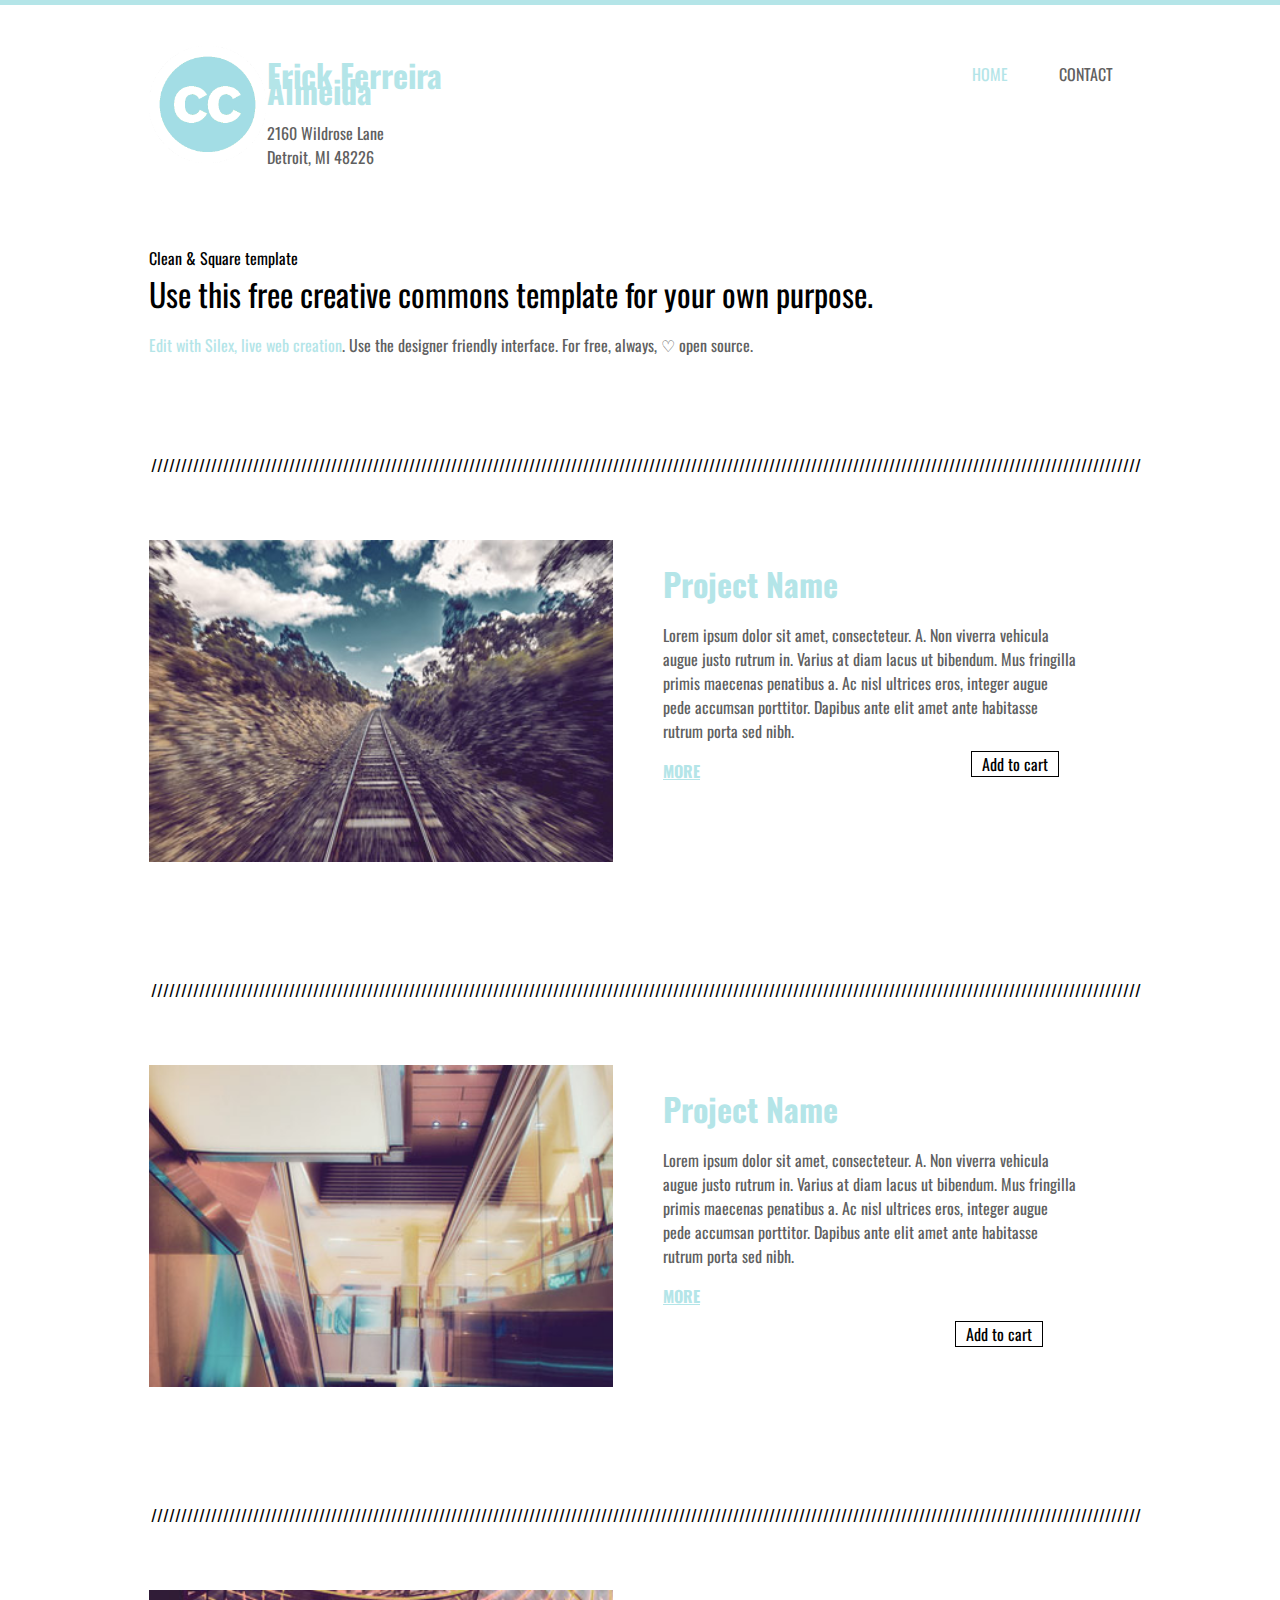
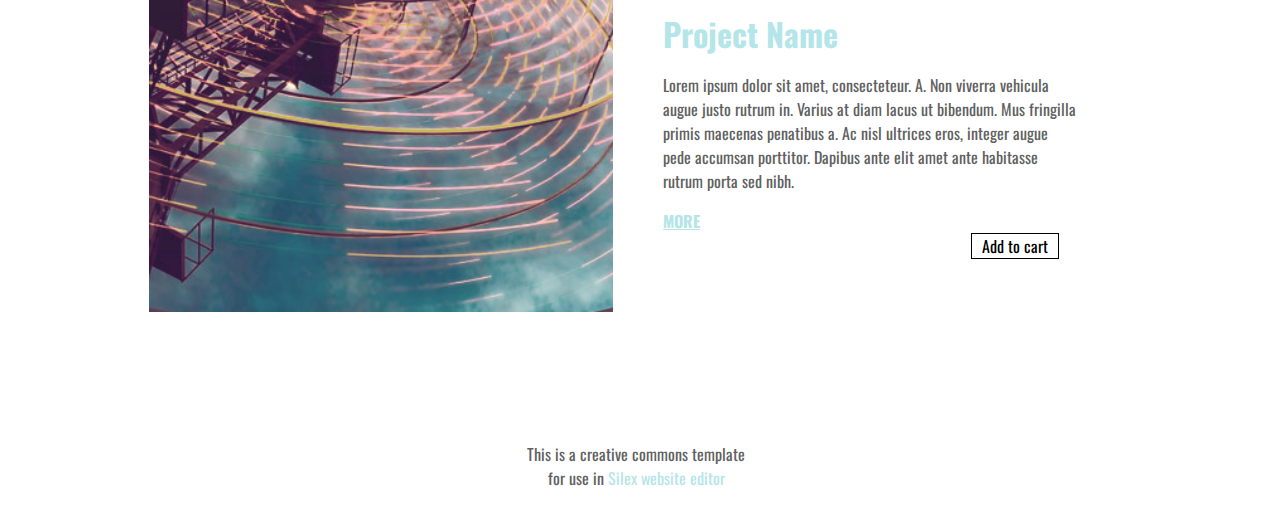
==== commit 89a35a7f: "Batch update" ====
--- a/index.html
+++ b/index.html
@@ -185,7 +185,7 @@
                             Dapibus ante elit amet ante habitasse rutrum porta sed nibh. <br></p><p><a href="./" class="page-link-active"><b>MORE</b></a></p>
                     
                 </div>
-            </div><div class="editable-style text-element silex-id-1675347953041-0 style-addtocart snipcart-add-item" data-item-id="product1" data-item-price="79.99" data-item-description="High-quality replica of The Starry Night by the Dutch post-impressionist painter Vincent van Gogh." data-item-image="https://lexostif.github.io/silex-snipcart/assets/pic08.jpg" data-item-name="The Starry Night"><div class="silex-element-content normal">Add to cart<br></div></div></div>
+            </div><div class="editable-style text-element silex-id-1675347953041-0 style-addtocart snipcart-add-item" data-item-id="product1" data-item-price="79.99" data-item-description="High-quality replica of The Starry Night by the Dutch post-impressionist painter Vincent van Gogh." data-item-image="https://lexostif.github.io/silex-snipcart/assets/pic08.jpg" data-item-name="The Starry Night" data-item-custom=""><div class="silex-element-content normal">Add to cart<br></div></div></div>
     </section>
 
 
@@ -259,7 +259,7 @@
                             Dapibus ante elit amet ante habitasse rutrum porta sed nibh. <br></p><p><a href="./" class="page-link-active"><b>MORE</b></a></p>
                     
                 </div>
-            </div></div>
+            </div><div class="editable-style text-element silex-id-1675348657638-1 style-addtocart snipcart-add-item" data-item-id="product2" data-item-price="9.99" data-item-description="test" data-item-image="https://lexostif.github.io/silex-snipcart/assets/pic09.jpg" data-item-name="Test 2"><div class="silex-element-content normal">Add to cart<br></div></div></div>
     </section>
     <section class="container-element editable-style section-element silex-id-1483131242514-19 website-min-width prevent-resizable page-home paged-element paged-element-visible">
 
@@ -284,7 +284,7 @@
                             Dapibus ante elit amet ante habitasse rutrum porta sed nibh. <br></p><p><a href="./" class="page-link-active"><b>MORE</b></a></p>
                     
                 </div>
-            </div></div>
+            </div><div class="editable-style text-element silex-id-1675348735947-2 style-addtocart snipcart-add-item" data-item-description="test3" data-item-id="product3" data-item-image="https://lexostif.github.io/silex-snipcart/assets/pic07.jpg" data-item-name="Test 3" data-item-price="9.99"><div class="silex-element-content normal">Add to cart<br></div></div></div>
     </section>
 
     
--- a/css/styles.css
+++ b/css/styles.css
@@ -1,6 +1,6 @@
 
 
-.body-initial {cursor: auto; background-color: rgb(255, 255, 255); position: static;}.silex-id-1483130857943-13 {background-color: rgba(180,229,232,1); min-width: 980px; position: static; margin-top: -1px;}.silex-id-1483130857943-12 {background-color: transparent; min-height: 5px; position: relative; margin-left: auto; margin-right: auto;}.silex-id-1483130355289-7 {position: static; margin-top: -1px;}.silex-id-1483130355289-6 {background-color: transparent; min-height: 197px; position: relative; margin-left: auto; margin-right: auto;}.silex-id-1552772425150-3 {width: 33px; background-color: transparent; top: 35px; left: 35px; min-height: 27px; position: absolute;}.silex-id-1436036524431-29 {width: 117px; top: 41px; left: -1.5px; height: 117px; position: absolute;}.silex-id-1436036524330-28 {width: 283px; top: 41px; left: 116.5px; min-height: 122px; position: absolute;}.silex-id-1436036522018-5 {width: 90px; top: 41px; left: 795px; min-height: 56px; position: absolute;}.silex-id-1436036521917-4 {width: 90px; top: 41px; left: 891px; min-height: 56px; position: absolute;}.silex-id-1483131519736-31 {position: static; margin-top: -1px;}.silex-id-1483131519736-30 {background-color: transparent; min-height: 229px; position: relative; margin-left: auto; margin-right: auto;}.silex-id-1436036524230-27 {width: 822px; top: 44px; left: -1px; min-height: 146px; position: absolute;}.silex-id-1483130397853-8 {position: static; margin-top: -1px;}.silex-id-1483130397854-9 {background-color: transparent; min-height: 525px; position: relative; margin-left: auto; margin-right: auto;}.silex-id-1436036523928-24 {width: 978px; top: 22px; left: 1px; min-height: 26px; position: absolute;}.silex-id-1436036524028-25 {width: 464px; top: 109px; left: -1.5px; height: 322px; position: absolute;}.silex-id-1436036523626-21 {width: 415px; top: 129px; left: 513px; min-height: 302px; position: absolute;}.silex-id-1483131239726-14 {position: static; margin-top: -1px;}.silex-id-1483131239727-15 {background-color: transparent; min-height: 525px; position: relative; margin-left: auto; margin-right: auto;}.silex-id-1483131239727-17 {width: 978px; top: 22px; left: 1px; min-height: 26px; position: absolute;}.silex-id-1483131239727-16 {width: 464px; top: 109px; left: -1px; height: 322px; position: absolute;}.silex-id-1483131239727-18 {width: 415px; top: 129px; left: 513px; min-height: 302px; position: absolute;}.silex-id-1483131242514-19 {position: static; margin-top: -1px;}.silex-id-1483131242514-20 {background-color: transparent; min-height: 525px; position: relative; margin-left: auto; margin-right: auto;}.silex-id-1483131242515-22 {width: 978px; top: 22px; left: 1px; min-height: 26px; position: absolute;}.silex-id-1483131242515-21 {width: 464px; top: 109px; left: -1px; height: 322px; position: absolute;}.silex-id-1483131242515-23 {width: 415px; top: 129px; left: 513px; min-height: 302px; position: absolute;}.silex-id-1483131410736-25 {position: static; margin-top: -1px;}.silex-id-1483131410737-26 {background-color: transparent; min-height: 525px; position: relative; margin-left: auto; margin-right: auto;}.silex-id-1436036521716-2 {width: 457px; top: 59px; left: 522px; min-height: 393px; position: absolute;}.silex-id-1538155859204-2 {width: 463px; height: 407px; background-color: transparent; top: 56px; left: 0px; position: absolute;}.silex-id-1483130400381-10 {min-width: 980px; position: static; margin-top: -1px;}.silex-id-1483130400382-11 {background-color: transparent; min-height: 113px; position: relative; margin-left: auto; margin-right: auto;}.silex-id-1436036522220-7 {width: 238px; top: 20px; left: 367px; min-height: 80px; position: absolute;}.silex-id-1594114016137-2 {width: 100px; min-height: 100px; background-color: rgb(255, 255, 255); position: absolute; top: 158px; left: 184px;}.silex-id-1675347953041-0 {position: absolute; top: 319.5px; left: 821px; border-width: 1px 1px 1px 1px; border-style: solid;}@media only screen and (max-width: 480px) {.silex-id-1483130355289-7 {top: 20px; left: 0px;}.silex-id-1483130355289-6 {min-height: 364px; display: flex; flex-direction: row;}.silex-id-1552772425150-3 {min-height: 27px; width: 33px; position: static;}.silex-id-1436036524431-29 {height: 117px; top: -61px; left: -252px; width: 117px;}.silex-id-1436036524330-28 {min-height: 196px; top: 0px; left: 0px; width: 381px;}.silex-id-1483131519736-31 {top: 401px; left: 0px;}.silex-id-1483131519736-30 {min-height: 415px;}.silex-id-1436036524230-27 {top: 44px; left: -1px; width: 440px; min-height: 325px;}.silex-id-1483130397853-8 {top: 730px; left: 0px;}.silex-id-1483130397854-9 {min-height: 445.433349609375px;}.silex-id-1436036524028-25 {height: 322px; top: -5px; left: 0px; width: 464px;}.silex-id-1483131239726-14 {top: 1470px; left: 0px;}.silex-id-1483131239727-15 {min-height: 735px;}.silex-id-1483131239727-16 {height: 322px; top: -5px; left: 0px; width: 464px;}.silex-id-1483131242514-19 {top: 2205px; left: 0px;}.silex-id-1483131242514-20 {min-height: 456.433349609375px;}.silex-id-1483131242515-21 {height: 322px; top: -5px; left: 0px; width: 464px;}.silex-id-1483131242515-23 {top: 384px; left: 15px; width: 415px; min-height: 314px;}.silex-id-1483131410736-25 {top: 401px; left: 0px;}.silex-id-1483131410737-26 {top: 0px; left: 12px; width: 445px; min-height: 791px;}.silex-id-1538155859204-2 {height: 407px; top: 0px; left: 0px; width: 460px;}.silex-id-1483130400381-10 {top: 3487px; left: 0px;}.silex-id-1483130400382-11 {min-height: 213px;}.silex-id-1594114016137-2 {min-height: 20px; width: 328px; display: flex; justify-content: left; position: static; align-items: center; flex-direction: column;}}
+.body-initial {cursor: auto; background-color: rgb(255, 255, 255); position: static;}.silex-id-1483130857943-13 {background-color: rgba(180,229,232,1); min-width: 980px; position: static; margin-top: -1px;}.silex-id-1483130857943-12 {background-color: transparent; min-height: 5px; position: relative; margin-left: auto; margin-right: auto;}.silex-id-1483130355289-7 {position: static; margin-top: -1px;}.silex-id-1483130355289-6 {background-color: transparent; min-height: 197px; position: relative; margin-left: auto; margin-right: auto;}.silex-id-1552772425150-3 {width: 33px; background-color: transparent; top: 35px; left: 35px; min-height: 27px; position: absolute;}.silex-id-1436036524431-29 {width: 117px; top: 41px; left: -1.5px; height: 117px; position: absolute;}.silex-id-1436036524330-28 {width: 283px; top: 41px; left: 116.5px; min-height: 122px; position: absolute;}.silex-id-1436036522018-5 {width: 90px; top: 41px; left: 795px; min-height: 56px; position: absolute;}.silex-id-1436036521917-4 {width: 90px; top: 41px; left: 891px; min-height: 56px; position: absolute;}.silex-id-1483131519736-31 {position: static; margin-top: -1px;}.silex-id-1483131519736-30 {background-color: transparent; min-height: 229px; position: relative; margin-left: auto; margin-right: auto;}.silex-id-1436036524230-27 {width: 822px; top: 44px; left: -1px; min-height: 146px; position: absolute;}.silex-id-1483130397853-8 {position: static; margin-top: -1px;}.silex-id-1483130397854-9 {background-color: transparent; min-height: 525px; position: relative; margin-left: auto; margin-right: auto;}.silex-id-1436036523928-24 {width: 978px; top: 22px; left: 1px; min-height: 26px; position: absolute;}.silex-id-1436036524028-25 {width: 464px; top: 109px; left: -1.5px; height: 322px; position: absolute;}.silex-id-1436036523626-21 {width: 415px; top: 129px; left: 513px; min-height: 302px; position: absolute;}.silex-id-1483131239726-14 {position: static; margin-top: -1px;}.silex-id-1483131239727-15 {background-color: transparent; min-height: 525px; position: relative; margin-left: auto; margin-right: auto;}.silex-id-1483131239727-17 {width: 978px; top: 22px; left: 1px; min-height: 26px; position: absolute;}.silex-id-1483131239727-16 {width: 464px; top: 109px; left: -1px; height: 322px; position: absolute;}.silex-id-1483131239727-18 {width: 415px; top: 129px; left: 513px; min-height: 302px; position: absolute;}.silex-id-1483131242514-19 {position: static; margin-top: -1px;}.silex-id-1483131242514-20 {background-color: transparent; min-height: 525px; position: relative; margin-left: auto; margin-right: auto;}.silex-id-1483131242515-22 {width: 978px; top: 22px; left: 1px; min-height: 26px; position: absolute;}.silex-id-1483131242515-21 {width: 464px; top: 109px; left: -1px; height: 322px; position: absolute;}.silex-id-1483131242515-23 {width: 415px; top: 129px; left: 513px; min-height: 302px; position: absolute;}.silex-id-1483131410736-25 {position: static; margin-top: -1px;}.silex-id-1483131410737-26 {background-color: transparent; min-height: 525px; position: relative; margin-left: auto; margin-right: auto;}.silex-id-1436036521716-2 {width: 457px; top: 59px; left: 522px; min-height: 393px; position: absolute;}.silex-id-1538155859204-2 {width: 463px; height: 407px; background-color: transparent; top: 56px; left: 0px; position: absolute;}.silex-id-1483130400381-10 {min-width: 980px; position: static; margin-top: -1px;}.silex-id-1483130400382-11 {background-color: transparent; min-height: 113px; position: relative; margin-left: auto; margin-right: auto;}.silex-id-1436036522220-7 {width: 238px; top: 20px; left: 367px; min-height: 80px; position: absolute;}.silex-id-1594114016137-2 {width: 100px; min-height: 100px; background-color: rgb(255, 255, 255); position: absolute; top: 158px; left: 184px;}.silex-id-1675347953041-0 {position: absolute; top: 319.5px; left: 821px; border-width: 1px 1px 1px 1px; border-style: solid;}.silex-id-1675348657638-1 {position: absolute; top: 364.8333282470703px; left: 805.1666259765625px; border-width: 1px 1px 1px 1px; border-style: solid;}.silex-id-1675348735947-2 {position: absolute; top: 351.75001525878906px; left: 821.1666564941406px; border-width: 1px 1px 1px 1px; border-style: solid;}@media only screen and (max-width: 480px) {.silex-id-1483130355289-7 {top: 20px; left: 0px;}.silex-id-1483130355289-6 {min-height: 364px; display: flex; flex-direction: row;}.silex-id-1552772425150-3 {min-height: 27px; width: 33px; position: static;}.silex-id-1436036524431-29 {height: 117px; top: -61px; left: -252px; width: 117px;}.silex-id-1436036524330-28 {min-height: 196px; top: 0px; left: 0px; width: 381px;}.silex-id-1483131519736-31 {top: 401px; left: 0px;}.silex-id-1483131519736-30 {min-height: 415px;}.silex-id-1436036524230-27 {top: 44px; left: -1px; width: 440px; min-height: 325px;}.silex-id-1483130397853-8 {top: 730px; left: 0px;}.silex-id-1483130397854-9 {min-height: 445.433349609375px;}.silex-id-1436036524028-25 {height: 322px; top: -5px; left: 0px; width: 464px;}.silex-id-1483131239726-14 {top: 1470px; left: 0px;}.silex-id-1483131239727-15 {min-height: 735px;}.silex-id-1483131239727-16 {height: 322px; top: -5px; left: 0px; width: 464px;}.silex-id-1483131242514-19 {top: 2205px; left: 0px;}.silex-id-1483131242514-20 {min-height: 456.433349609375px;}.silex-id-1483131242515-21 {height: 322px; top: -5px; left: 0px; width: 464px;}.silex-id-1483131242515-23 {top: 384px; left: 15px; width: 415px; min-height: 314px;}.silex-id-1483131410736-25 {top: 401px; left: 0px;}.silex-id-1483131410737-26 {top: 0px; left: 12px; width: 445px; min-height: 791px;}.silex-id-1538155859204-2 {height: 407px; top: 0px; left: 0px; width: 460px;}.silex-id-1483130400381-10 {top: 3487px; left: 0px;}.silex-id-1483130400382-11 {min-height: 213px;}.silex-id-1594114016137-2 {min-height: 20px; width: 328px; display: flex; justify-content: left; position: static; align-items: center; flex-direction: column;}}
 .website-width {width: 980px;}@media (min-width: 481px) {.silex-editor {min-width: 1180px;}}
 h1 {line-height: 0.5;}h2 {font-weight: normal; font-size: 32px; margin-top: 0; margin-bottom: 0;}h3 {font-size: 32px; color: #B4E5E8; margin-top: 0; margin-bottom: 0;}.text-element > .silex-element-content {font-family: 'Oswald', sans-serif; font-weight: normal;}p {color: #606060;}a {color: #B4E5E8; text-decoration: none;}[data-silex-href] {color: #B4E5E8; text-decoration: none;}b {text-decoration: underline;}@media only screen and (max-width: 480px) {h1 {line-height: 1;}.text-element > .silex-element-content {font-size: 22px;}}
 .nav.text-element > .silex-element-content {text-align: center;}.nav a {color: #606060; text-decoration: none;}.nav [data-silex-href] {color: #606060; text-decoration: none;}.nav .page-link-active {color: #B4E5E8;}
